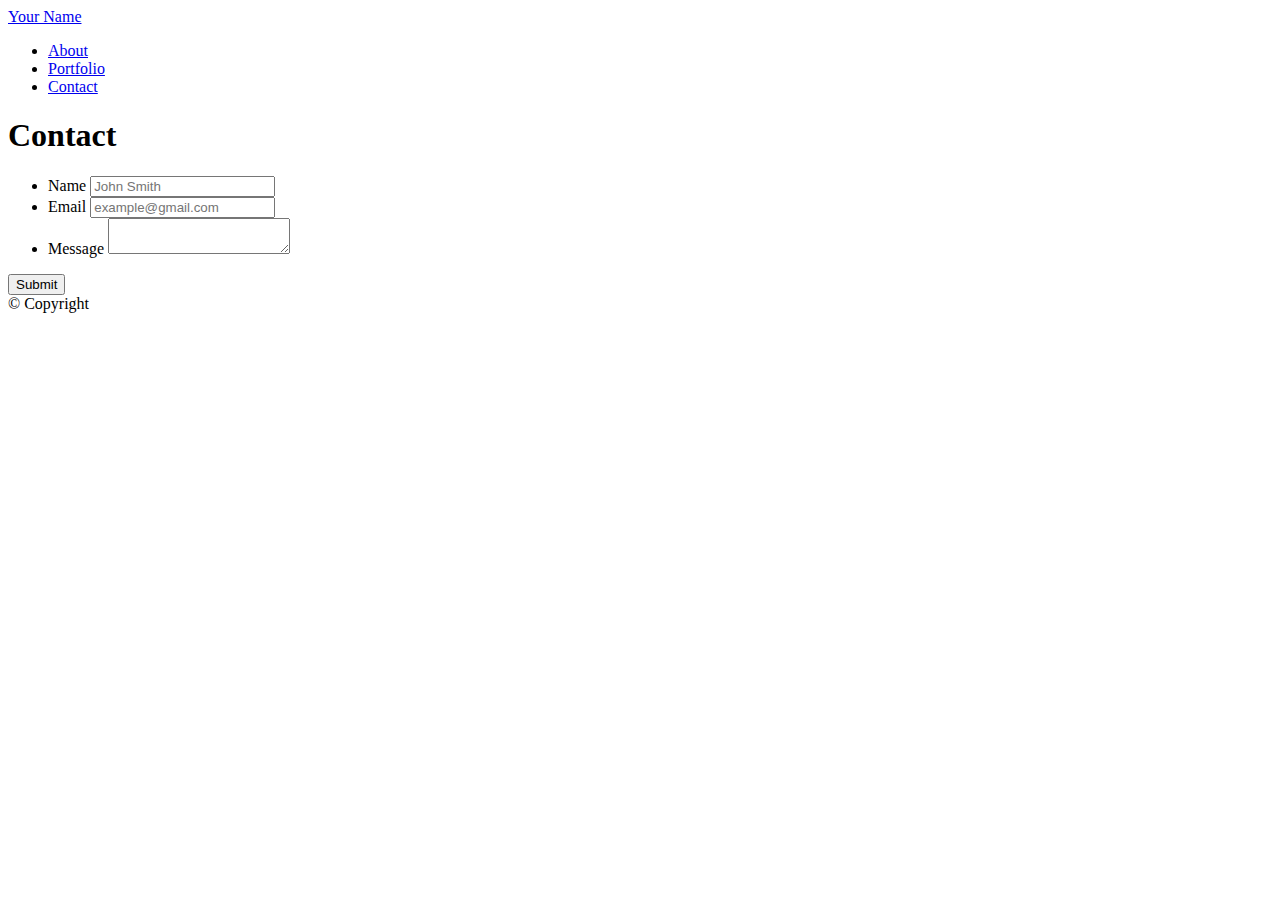
==== contact.html @ 57e7efd0 "created new style-2.css file" ====
<!doctype html>
<html lang="en-us">

<head>
    <meta charset="UTF-8">
    <title>About | Your Name</title>
    <link rel="stylesheet" type="text/css" href="assets/css/reset.css">
    <link rel="stylesheet" type="text/css" href="assets/css/style-2.css">
</head>

<body>

    <div class="wrapper">

        <header id="masthead">
            <div class="container">
                <a href="index.html" id="logo">Your Name</a>
                <nav>
                    <ul>
                        <li><a href="index.html">About</a></li>
                        <li><a href="portfolio.html">Portfolio</a></li>
                        <li><a href="contact.html">Contact</a></li>
                    </ul>
                </nav>
            </div>
        </header>

        <div id="main-container" class="container">
            <section class="main-section">
                <h1>Contact</h1>

                <form id="contact-form">
                    <ul>
                        <li>
                            <label form="name">Name</label>
                            <input type="text" name="name"
                            id="name" placeholder="John Smith"
                            required="required">
                        </li>
                        <li>
                                <label form="email">Email</label>
                                <input type="text" name="email"
                                id="email" placeholder="example@gmail.com"
                                required="required">
                            </li>
                            <li>
                                    <label form="message">Message</label>
                                    <textarea id="message" name="message"
                                    required="required"></textarea>
                                </li>
                    </ul>
                    <input type="submit" name="submit">
                </form>

            </section>
        </div>

        </main>
        <div class="push"></div>
    </div>

    <footer>
        <div class="container">
            &copy; Copyright
        </div>
    </footer>
</body>

</html>
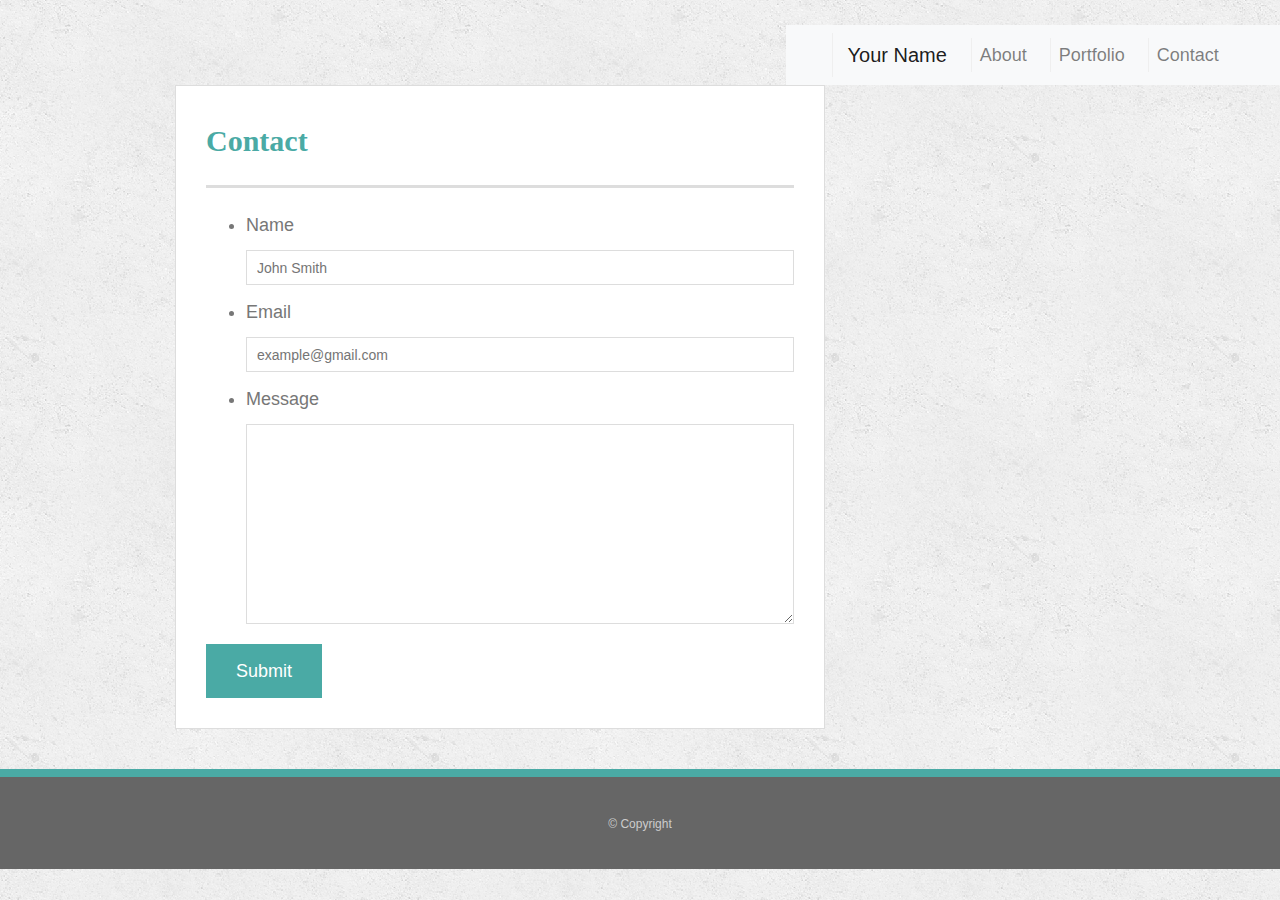
==== commit 67ad7635: "still working on code" ====
--- a/contact.html
+++ b/contact.html
@@ -1,29 +1,43 @@
-<!doctype html>
+<!DOCTYPE html>
 <html lang="en-us">
 
 <head>
-    <meta charset="UTF-8">
-    <title>About | Your Name</title>
-    <link rel="stylesheet" type="text/css" href="assets/css/reset.css">
-    <link rel="stylesheet" type="text/css" href="assets/css/style-2.css">
+
+
+    <link rel="stylesheet" href="https://stackpath.bootstrapcdn.com/bootstrap/4.3.1/css/bootstrap.min.css"
+        integrity="sha384-ggOyR0iXCbMQv3Xipma34MD+dH/1fQ784/j6cY/iJTQUOhcWr7x9JvoRxT2MZw1T" crossorigin="anonymous">
+    <script src="https://stackpath.bootstrapcdn.com/bootstrap/4.3.1/js/bootstrap.min.js"
+        integrity="sha384-JjSmVgyd0p3pXB1rRibZUAYoIIy6OrQ6VrjIEaFf/nJGzIxFDsf4x0xIM+B07jRM"
+        crossorigin="anonymous"></script>
+
+    <link rel="stylesheet" type="text/css" href="assets/css/style.css">
+
+    <meta name="viewport" content="width=device-width, initial-scale=1.0">
 </head>
 
 <body>
+    <div id="nav-container" class="container-fluid">
+        <nav class="navbar navbar-expand-lg navbar-light bg-light row">
+
+            <div class="col-4">
+                <a class="navbar-brand" href="#">Your Name</a>
+            </div>
+
+            <ul class="navbar-nav col-2">
+                <li class="nav-item">
+                    <a class="nav-link" href="#">About</a>
+                </li>
+                <li class="nav-item">
+                    <a class="nav-link" href="#">Portfolio</a>
+                </li>
+                <li class="nav-item">
+                    <a class="nav-link" href="#">Contact</a>
+                </li>
+            </ul>
+        </nav>
+    </div>
 
     <div class="wrapper">
-
-        <header id="masthead">
-            <div class="container">
-                <a href="index.html" id="logo">Your Name</a>
-                <nav>
-                    <ul>
-                        <li><a href="index.html">About</a></li>
-                        <li><a href="portfolio.html">Portfolio</a></li>
-                        <li><a href="contact.html">Contact</a></li>
-                    </ul>
-                </nav>
-            </div>
-        </header>
 
         <div id="main-container" class="container">
             <section class="main-section">
@@ -33,31 +47,27 @@
                     <ul>
                         <li>
                             <label form="name">Name</label>
-                            <input type="text" name="name"
-                            id="name" placeholder="John Smith"
-                            required="required">
+                            <input type="text" name="name" id="name" placeholder="John Smith" required="required">
                         </li>
                         <li>
-                                <label form="email">Email</label>
-                                <input type="text" name="email"
-                                id="email" placeholder="example@gmail.com"
+                            <label form="email">Email</label>
+                            <input type="text" name="email" id="email" placeholder="example@gmail.com"
                                 required="required">
-                            </li>
-                            <li>
-                                    <label form="message">Message</label>
-                                    <textarea id="message" name="message"
-                                    required="required"></textarea>
-                                </li>
+                        </li>
+                        <li>
+                            <label form="message">Message</label>
+                            <textarea id="message" name="message" required="required"></textarea>
+                        </li>
                     </ul>
                     <input type="submit" name="submit">
                 </form>
 
             </section>
         </div>
-
+<!-- 
         </main>
         <div class="push"></div>
-    </div>
+    </div> -->
 
     <footer>
         <div class="container">
--- a/assets/css/style.css
+++ b/assets/css/style.css
@@ -0,0 +1,251 @@
+
+/* @import url("reset.css"); */
+
+
+*  {
+    box-sizing: border-box;
+}
+
+html,
+body {
+  height: 100%;
+}
+
+
+
+.wrapper {
+  height: auto !important;
+  height: 100%;
+  min-height: 100%;
+  margin: 0 auto -100px;
+}
+body {
+background: url("../Images/concrete_seamless.png");
+  font-family: Arial, "Helvetica Neue", Helvetica, sans-serif;
+  font-size: 18px;
+  line-height: 34px;
+  color: #777;
+}
+
+
+.container {
+    width: 100%;
+    max-width: 960px;
+    margin: 0 auto;
+    clear: both;
+  
+  }
+
+  h1, h2, h3, p {
+  margin-bottom: 20px;
+}
+
+p:last-child {
+    margin-bottom: 0;
+  }
+
+  h1, h2, h3 {
+    font-family: Georgia, Times, "Times New Roman", serif;
+    font-weight: 700;
+    color: #4aaaa5;
+  }
+
+  h1 {
+    padding-bottom: 20px;
+    font-size: 30px;
+    line-height: 49px;
+    border-bottom: 3px solid #ddd;
+  }
+
+  h2, h3 {
+    font-size: 22px;
+  }
+  
+
+  /* header */
+
+#masthead {
+    /* position: fixed; */
+    background: #fff;
+    margin: 0 0 30px;
+    z-index: 99;
+    color: #fff;
+    overflow: auto;
+    border-bottom: 2px solid #ccc;
+    width: 100%;
+}
+
+
+    #logo {
+        float: left;
+        width: 250px;
+        height: 90px;
+        background: #4aaaa5;
+        font-family: Georgia, Times, "Times New Roman", serif;
+        font-size: 30px;
+        font-weight: 700;
+        line-height: 90px;
+        color: #fff;
+        text-align: center;
+        text-decoration: none;
+      }
+
+      nav {
+        float: right;
+        margin-top: 25px;
+      }
+
+      nav a {
+        color: #999;
+        text-decoration: none;
+        margin-left: 15px;
+        display: inline-block;
+        border-left: 1px solid #efefef;
+        padding-left: 15px;
+        line-height: 18px;
+
+      }
+
+      nav li:first-child {
+        padding-left: 0;
+        margin-left: 0;
+        border-left: 0 none;
+      }
+      
+      /* main */
+      main {
+    padding-top: 130px;
+  }
+
+  .main-section {
+    float: left;
+    width: 100%;
+    max-width: 650px;
+    padding: 30px;
+    margin: 0 0 40px;
+    background: #fff;
+    border: 1px solid #ddd;
+  }
+
+  .auth-image {
+    float: left;
+    width: 200px;
+    height: auto;
+    margin-top: 10px;
+    margin-right: 25px;
+  }
+
+  /* sidebar */
+.sidebar {
+    float: right;
+    width: 100%;
+    max-width: 270px;
+    padding: 30px;
+    margin-bottom: 20px;
+    background: #fff;
+    border: 1px solid #ddd;
+  }
+
+  h3,
+.sidebar h2 {
+  padding-bottom: 20px;
+  margin-bottom: 15px;
+  line-height: 22px;
+  border-bottom: 2px solid #eee;
+}
+
+.sidebar li:last-child {
+    margin-right: 0;
+  }
+
+  footer,
+.push {
+  height: 100px;
+}
+
+footer {
+  padding: 30px 0;
+  clear: both;
+  font-size: 12px;
+  color: #ccc;
+  text-align: center;
+  background: #666;
+  border-top: 8px solid #4aaaa5;
+}
+
+/* portfolio page */
+
+.work {
+    position: relative;
+    float: left;
+    width: 274px;
+    margin: 20px 0 25px;
+    overflow: auto;
+  }
+
+.work:nth-child(even) {
+    margin-right: 40px;
+  }
+
+.work img {
+    width: 100%;
+    border: 0 none;
+    opacity: 0.8;
+  }
+
+.work h3 {
+
+    position: absolute;
+    bottom: 20px;
+    width: 100%;
+    padding: 15px;
+    margin-bottom: 0;
+    font-weight: 300;
+    line-height: 30px;
+    color: #fff;
+    text-align: center;
+    background: #4aaaa5;
+    border-bottom: 0;
+  }
+
+  /* contact page */
+
+#contact-form ul {
+    margin-bottom: 20px;
+  }
+
+  #contact-form li {
+    margin-bottom: 10px;
+  }
+
+label,
+input[type=text],
+input[type=email],
+textarea {
+  display: block;
+  width: 100%;
+}
+
+input[type=text],
+input[type=email],
+textarea {
+  height: 35px;
+  padding: 0 10px;
+  font-size: 14px;
+  border: 1px solid #ddd;
+}
+
+textarea {
+    height: 200px;
+  }
+  
+  input[type=submit] {
+    padding: 10px 30px;
+    font-size: 18px;
+    color: #fff;
+    cursor: pointer;
+    background: #4aaaa5;
+    border: 0 none;
+  
+  }
+
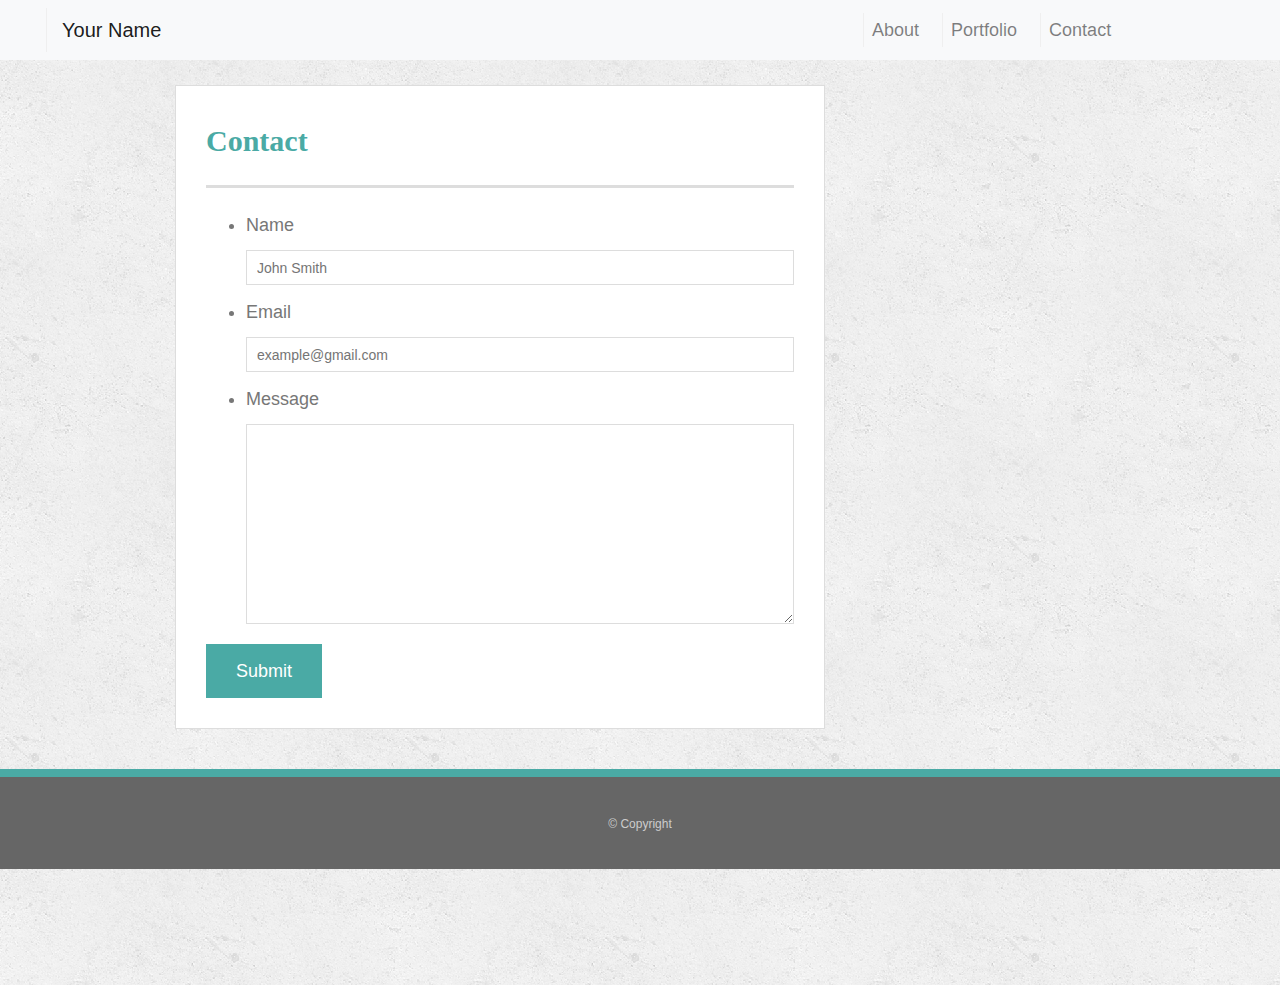
==== commit c7690d45: "edited folder" ====
--- a/contact.html
+++ b/contact.html
@@ -23,7 +23,7 @@
                 <a class="navbar-brand" href="#">Your Name</a>
             </div>
 
-            <ul class="navbar-nav col-2">
+            <ul class="navbar-nav col-2 offset-4">
                 <li class="nav-item">
                     <a class="nav-link" href="#">About</a>
                 </li>
--- a/assets/css/style.css
+++ b/assets/css/style.css
@@ -15,12 +15,12 @@
 
 .wrapper {
   height: auto !important;
-  height: 100%;
+  /* height: 100%; */
   min-height: 100%;
   margin: 0 auto -100px;
 }
 body {
-background: url("../Images/concrete_seamless.png");
+  background: url("../Images/concrete_seamless.png");
   font-family: Arial, "Helvetica Neue", Helvetica, sans-serif;
   font-size: 18px;
   line-height: 34px;
@@ -33,7 +33,6 @@
     max-width: 960px;
     margin: 0 auto;
     clear: both;
-  
   }
 
   h1, h2, h3, p {
@@ -91,8 +90,8 @@
       }
 
       nav {
-        float: right;
-        margin-top: 25px;
+        /* float: right; */
+        margin-bottom: 25px;
       }
 
       nav a {
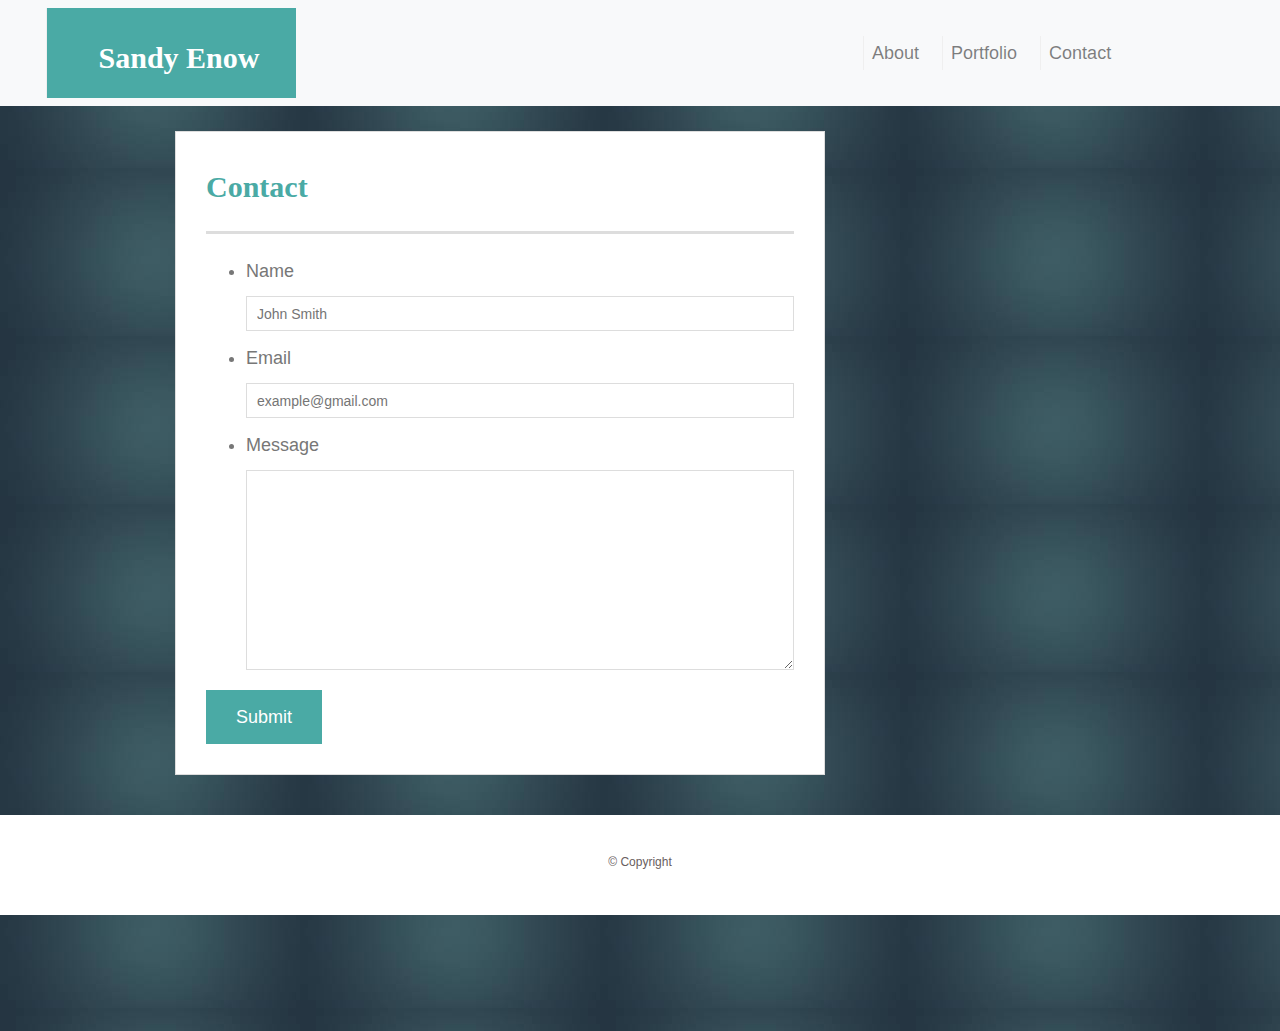
==== commit e7376579: "uploaded Github links" ====
--- a/contact.html
+++ b/contact.html
@@ -20,18 +20,18 @@
         <nav class="navbar navbar-expand-lg navbar-light bg-light row">
 
             <div class="col-4">
-                <a class="navbar-brand" href="#">Your Name</a>
+                <a class="navbar-brand" id = "logo" href="#"><strong>Sandy Enow</strong></a>
             </div>
 
             <ul class="navbar-nav col-2 offset-4">
                 <li class="nav-item">
-                    <a class="nav-link" href="#">About</a>
+                    <a class="nav-link" href="index.html">About</a>
                 </li>
                 <li class="nav-item">
-                    <a class="nav-link" href="#">Portfolio</a>
+                    <a class="nav-link" href="portfolio.html">Portfolio</a>
                 </li>
                 <li class="nav-item">
-                    <a class="nav-link" href="#">Contact</a>
+                    <a class="nav-link" href="contact.html">Contact</a>
                 </li>
             </ul>
         </nav>
--- a/assets/css/style.css
+++ b/assets/css/style.css
@@ -20,19 +20,27 @@
   margin: 0 auto -100px;
 }
 body {
-  background: url("../Images/concrete_seamless.png");
+  background: url("../Images/download.jpeg");
   font-family: Arial, "Helvetica Neue", Helvetica, sans-serif;
   font-size: 18px;
   line-height: 34px;
   color: #777;
 }
 
+.navbar-brand{
+  font-family: Georgia, 'Times New Roman', Times, serif;
+}
+
 
 .container {
     width: 100%;
     max-width: 960px;
     margin: 0 auto;
     clear: both;
+  }
+
+  .hangman {
+    margin-top: 10px;
   }
 
   h1, h2, h3, p {
@@ -65,7 +73,7 @@
 
 #masthead {
     /* position: fixed; */
-    background: #fff;
+    background: white;
     margin: 0 0 30px;
     z-index: 99;
     color: #fff;
@@ -122,7 +130,7 @@
     max-width: 650px;
     padding: 30px;
     margin: 0 0 40px;
-    background: #fff;
+    background: white;
     border: 1px solid #ddd;
   }
 
@@ -141,7 +149,7 @@
     max-width: 270px;
     padding: 30px;
     margin-bottom: 20px;
-    background: #fff;
+    background: rgb(71, 33, 33);
     border: 1px solid #ddd;
   }
 
@@ -166,10 +174,10 @@
   padding: 30px 0;
   clear: both;
   font-size: 12px;
-  color: #ccc;
+  color: rgb(105, 94, 94);
   text-align: center;
-  background: #666;
-  border-top: 8px solid #4aaaa5;
+  background: white;
+  
 }
 
 /* portfolio page */
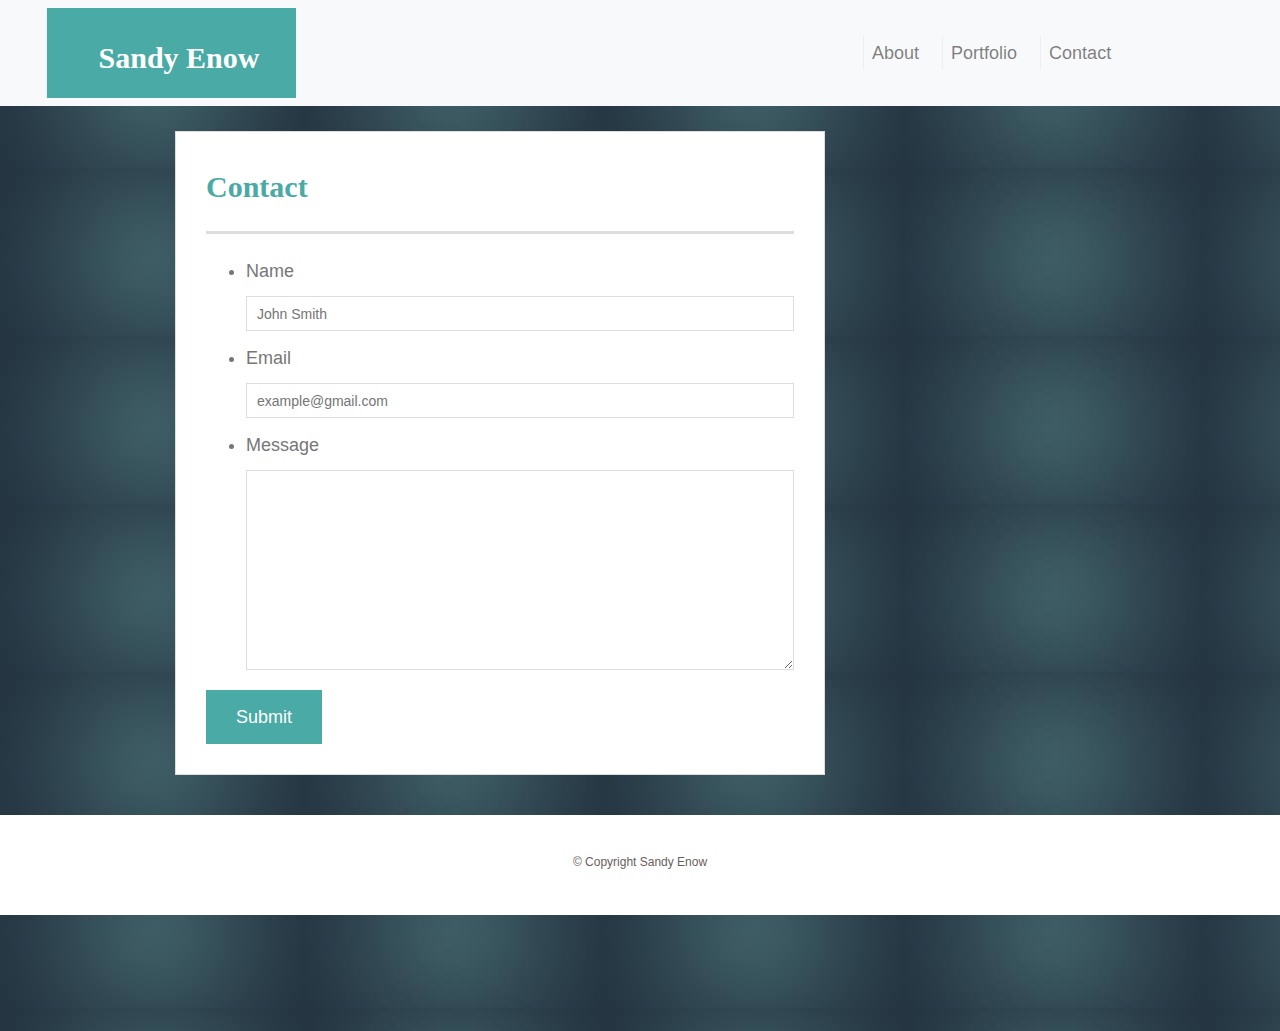
==== commit e07b6462: "still working on some updates" ====
--- a/contact.html
+++ b/contact.html
@@ -71,7 +71,7 @@
 
     <footer>
         <div class="container">
-            &copy; Copyright
+            &copy; Copyright Sandy Enow
         </div>
     </footer>
 </body>
